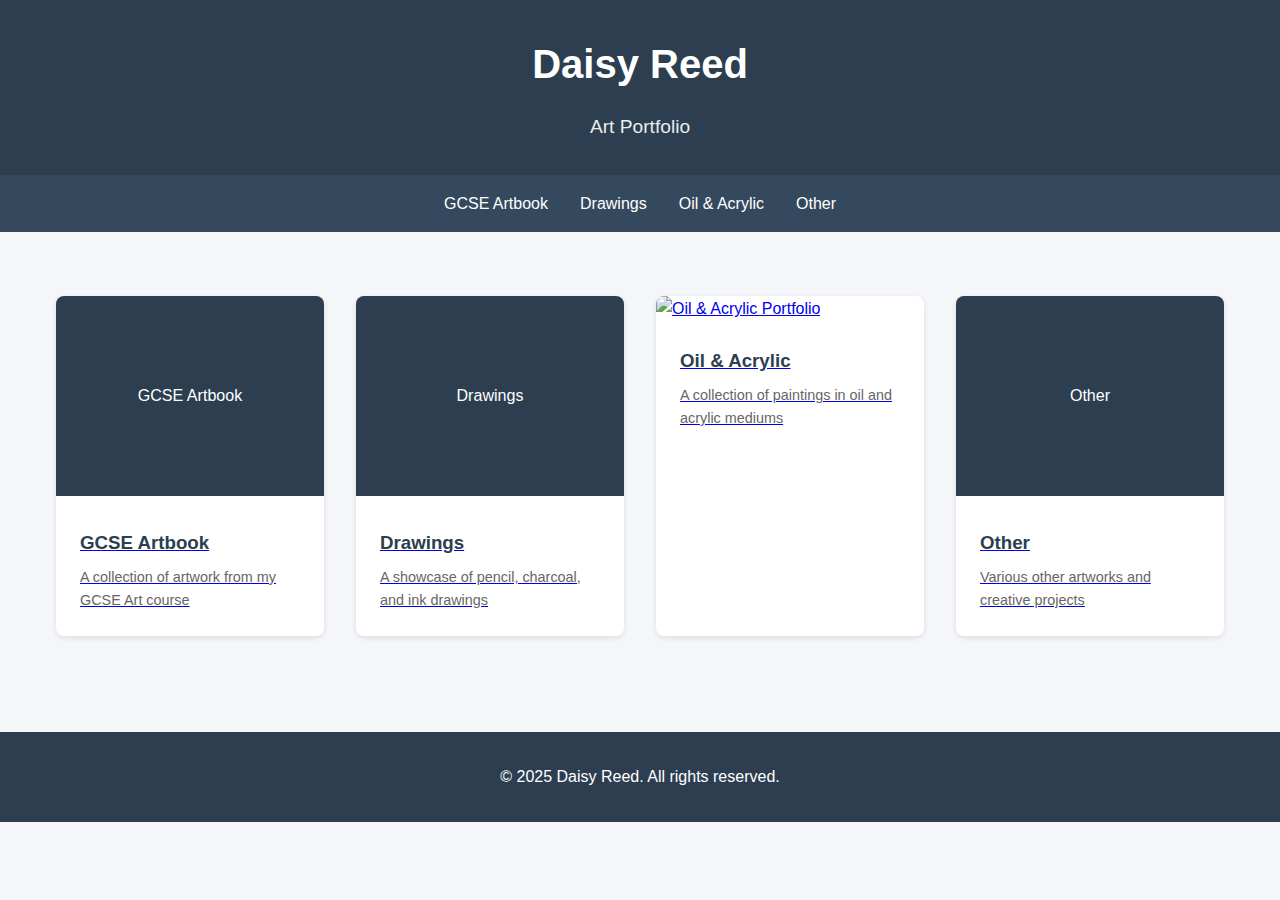
==== index.html @ 48e6d5b7 "Initial commit: Art portfolio website with categories and image carousels" ====
<!DOCTYPE html>
<html lang="en">
<head>
    <meta charset="UTF-8">
    <meta name="viewport" content="width=device-width, initial-scale=1.0">
    <title>Daisy Reed's Artwork</title>
    <link rel="stylesheet" href="styles/main.css">
</head>
<body>
    <header>
        <div class="header-content">
            <h1>Daisy Reed</h1>
            <p>Art Portfolio</p>
        </div>
    </header>

    <nav>
        <ul>
            <li><a href="gcse-artbook.html">GCSE Artbook</a></li>
            <li><a href="drawings.html">Drawings</a></li>
            <li><a href="oil-and-acrylic.html">Oil & Acrylic</a></li>
            <li><a href="other.html">Other</a></li>
        </ul>
    </nav>

    <main>
        <div class="portfolio-grid">
            <!-- GCSE Artbook Section -->
            <a href="gcse-artbook.html" class="portfolio-item" id="gcse-artbook">
                <img src="[data-uri]" alt="GCSE Artbook">
                <div class="portfolio-item-content">
                    <h3>GCSE Artbook</h3>
                    <p>A collection of artwork from my GCSE Art course</p>
                </div>
            </a>

            <!-- Drawings Section -->
            <a href="drawings.html" class="portfolio-item" id="drawings">
                <img src="[data-uri]" alt="Drawings Portfolio">
                <div class="portfolio-item-content">
                    <h3>Drawings</h3>
                    <p>A showcase of pencil, charcoal, and ink drawings</p>
                </div>
            </a>

            <!-- Oil & Acrylic Section -->
            <a href="oil-and-acrylic.html" class="portfolio-item" id="oil-and-acrylic">
                <img src="[data-uri]" alt="Oil & Acrylic Portfolio">
                <div class="portfolio-item-content">
                    <h3>Oil & Acrylic</h3>
                    <p>A collection of paintings in oil and acrylic mediums</p>
                </div>
            </a>

            <!-- Other Section -->
            <a href="other.html" class="portfolio-item" id="other">
                <img src="[data-uri]" alt="Other Artwork">
                <div class="portfolio-item-content">
                    <h3>Other</h3>
                    <p>Various other artworks and creative projects</p>
                </div>
            </a>
        </div>
    </main>

    <footer>
        <p>&copy; 2025 Daisy Reed. All rights reserved.</p>
    </footer>
</body>
</html>
---- styles/main.css ----
:root {
    --primary-color: #2c3e50;
    --secondary-color: #34495e;
    --accent-color: #e74c3c;
    --text-color: #333;
    --light-bg: #f5f6fa;
}

* {
    margin: 0;
    padding: 0;
    box-sizing: border-box;
}

body {
    font-family: 'Helvetica Neue', Arial, sans-serif;
    line-height: 1.6;
    color: var(--text-color);
    background-color: var(--light-bg);
}

header {
    background-color: var(--primary-color);
    color: white;
    padding: 2rem;
    text-align: center;
}

.header-content h1 {
    font-size: 2.5rem;
    margin-bottom: 1rem;
}

.header-content p {
    font-size: 1.2rem;
    opacity: 0.9;
}

nav {
    background-color: var(--secondary-color);
    padding: 1rem;
}

nav ul {
    list-style: none;
    display: flex;
    justify-content: center;
    gap: 2rem;
}

nav a {
    color: white;
    text-decoration: none;
    font-weight: 500;
    transition: color 0.3s ease;
}

nav a:hover {
    color: var(--accent-color);
}

main {
    max-width: 1200px;
    margin: 2rem auto;
    padding: 0 1rem;
}

.portfolio-grid {
    display: grid;
    grid-template-columns: repeat(auto-fit, minmax(250px, 1fr));
    gap: 2rem;
    padding: 2rem 0;
}

.portfolio-item {
    background: white;
    border-radius: 8px;
    overflow: hidden;
    box-shadow: 0 2px 5px rgba(0,0,0,0.1);
    transition: transform 0.3s ease;
    cursor: pointer;
}

.portfolio-item:hover {
    transform: translateY(-5px);
}

.portfolio-item img {
    width: 100%;
    height: 200px;
    object-fit: cover;
}

.portfolio-item-content {
    padding: 1.5rem;
}

.portfolio-item h3 {
    margin-bottom: 0.5rem;
    color: var(--primary-color);
}

.portfolio-item p {
    color: #666;
    font-size: 0.9rem;
}

footer {
    background-color: var(--primary-color);
    color: white;
    text-align: center;
    padding: 2rem;
    margin-top: 4rem;
}

/* Carousel Styles */
.carousel-container {
    position: relative;
    width: 100%;
    max-width: 800px;
    margin: 0 auto;
    overflow: hidden;
    border-radius: 8px;
    box-shadow: 0 4px 6px rgba(0, 0, 0, 0.1);
}

.carousel-track {
    position: relative;
    height: 500px;
}

.carousel-slide {
    position: absolute;
    top: 0;
    left: 0;
    width: 100%;
    height: 100%;
    opacity: 0;
    transition: opacity 0.5s ease-in-out;
}

.carousel-slide.active {
    opacity: 1;
}

.carousel-slide img {
    width: 100%;
    height: 100%;
    object-fit: contain;
    background-color: #000;
}

.carousel-caption {
    position: absolute;
    bottom: 0;
    left: 0;
    right: 0;
    padding: 1rem;
    background: rgba(0, 0, 0, 0.7);
    color: white;
    text-align: center;
}

.carousel-button {
    position: absolute;
    top: 50%;
    transform: translateY(-50%);
    background: rgba(0, 0, 0, 0.5);
    color: white;
    border: none;
    padding: 1rem;
    cursor: pointer;
    font-size: 1.5rem;
    transition: background-color 0.3s ease;
    z-index: 2;
}

.carousel-button:hover {
    background: rgba(0, 0, 0, 0.8);
}

.carousel-button.prev {
    left: 0;
    border-radius: 0 4px 4px 0;
}

.carousel-button.next {
    right: 0;
    border-radius: 4px 0 0 4px;
}

.carousel-dots {
    position: absolute;
    bottom: 1rem;
    left: 50%;
    transform: translateX(-50%);
    display: flex;
    gap: 0.5rem;
    z-index: 2;
}

.carousel-dot {
    width: 10px;
    height: 10px;
    border-radius: 50%;
    border: none;
    background: rgba(255, 255, 255, 0.5);
    cursor: pointer;
    transition: background-color 0.3s ease;
}

.carousel-dot.active {
    background: white;
}

/* Responsive Design */
@media (max-width: 768px) {
    nav ul {
        flex-direction: column;
        text-align: center;
        gap: 1rem;
    }

    .header-content h1 {
        font-size: 2rem;
    }

    .carousel-container {
        max-width: 100%;
    }

    .carousel-track {
        height: 300px;
    }
}
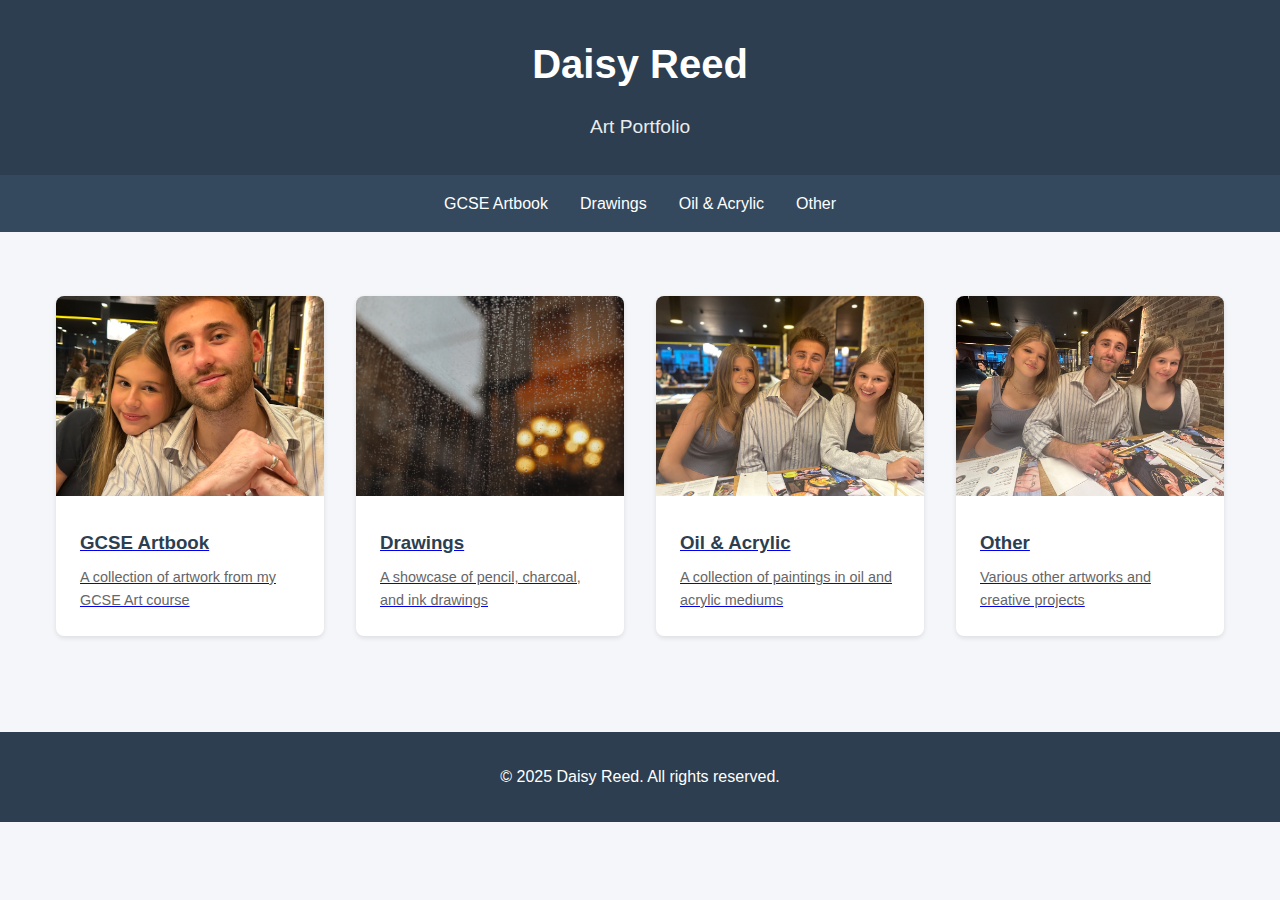
==== commit 38f7ac45: "Updated image filenames and increased gallery transition time to 7-9 seconds" ====
--- a/index.html
+++ b/index.html
@@ -27,7 +27,7 @@
         <div class="portfolio-grid">
             <!-- GCSE Artbook Section -->
             <a href="gcse-artbook.html" class="portfolio-item" id="gcse-artbook">
-                <img src="[data-uri]" alt="GCSE Artbook">
+                <img src="[data-uri]" alt="GCSE Artbook" class="category-preview" data-folder="gcse-artbook">
                 <div class="portfolio-item-content">
                     <h3>GCSE Artbook</h3>
                     <p>A collection of artwork from my GCSE Art course</p>
@@ -36,7 +36,7 @@
 
             <!-- Drawings Section -->
             <a href="drawings.html" class="portfolio-item" id="drawings">
-                <img src="[data-uri]" alt="Drawings Portfolio">
+                <img src="[data-uri]" alt="Drawings Portfolio" class="category-preview" data-folder="drawings">
                 <div class="portfolio-item-content">
                     <h3>Drawings</h3>
                     <p>A showcase of pencil, charcoal, and ink drawings</p>
@@ -45,7 +45,7 @@
 
             <!-- Oil & Acrylic Section -->
             <a href="oil-and-acrylic.html" class="portfolio-item" id="oil-and-acrylic">
-                <img src="[data-uri]" alt="Oil & Acrylic Portfolio">
+                <img src="[data-uri]" alt="Oil & Acrylic Portfolio" class="category-preview" data-folder="oil-and-acrylic">
                 <div class="portfolio-item-content">
                     <h3>Oil & Acrylic</h3>
                     <p>A collection of paintings in oil and acrylic mediums</p>
@@ -54,7 +54,7 @@
 
             <!-- Other Section -->
             <a href="other.html" class="portfolio-item" id="other">
-                <img src="[data-uri]" alt="Other Artwork">
+                <img src="[data-uri]" alt="Other Artwork" class="category-preview" data-folder="other">
                 <div class="portfolio-item-content">
                     <h3>Other</h3>
                     <p>Various other artworks and creative projects</p>
@@ -66,5 +66,7 @@
     <footer>
         <p>&copy; 2025 Daisy Reed. All rights reserved.</p>
     </footer>
+
+    <script type="module" src="scripts/gallery.js"></script>
 </body>
 </html>
--- a/styles/main.css
+++ b/styles/main.css
@@ -124,31 +124,66 @@
     box-shadow: 0 4px 6px rgba(0, 0, 0, 0.1);
 }
 
-.carousel-track {
-    position: relative;
-    height: 500px;
-}
-
-.carousel-slide {
-    position: absolute;
-    top: 0;
-    left: 0;
-    width: 100%;
-    height: 100%;
-    opacity: 0;
-    transition: opacity 0.5s ease-in-out;
-}
-
-.carousel-slide.active {
-    opacity: 1;
-}
-
-.carousel-slide img {
-    width: 100%;
-    height: 100%;
-    object-fit: contain;
-    background-color: #000;
-}
+        .carousel-track {
+            position: relative;
+            height: 70vh;
+            max-height: 600px;
+            min-height: 300px;
+            background-color: #000;
+        }
+
+        .carousel-slide {
+            position: absolute;
+            top: 0;
+            left: 0;
+            width: 100%;
+            height: 100%;
+            opacity: 0;
+            transition: opacity 0.5s ease-in-out;
+            display: flex;
+            align-items: center;
+            justify-content: center;
+        }
+
+        .carousel-slide.active {
+            opacity: 1;
+        }
+
+        .carousel-image-wrapper {
+            width: 100%;
+            height: 100%;
+            display: flex;
+            align-items: center;
+            justify-content: center;
+            background-color: #000;
+        }
+
+        .carousel-image-wrapper.landscape img {
+            width: 100%;
+            height: auto;
+            max-height: 100%;
+        }
+
+        .carousel-image-wrapper.portrait img {
+            height: 100%;
+            width: auto;
+            max-width: 100%;
+        }
+
+        .carousel-slide img {
+            max-width: 100%;
+            max-height: 100%;
+            object-fit: contain;
+            transition: opacity 0.3s ease;
+        }
+
+        /* Touch-friendly buttons */
+        @media (hover: none) {
+            .carousel-button {
+                opacity: 0.8;
+                padding: 1.5rem;
+            }
+        }
 
 .carousel-caption {
     position: absolute;
@@ -214,22 +249,84 @@
 }
 
 /* Responsive Design */
-@media (max-width: 768px) {
-    nav ul {
-        flex-direction: column;
-        text-align: center;
-        gap: 1rem;
-    }
-
-    .header-content h1 {
-        font-size: 2rem;
-    }
-
-    .carousel-container {
-        max-width: 100%;
-    }
-
-    .carousel-track {
-        height: 300px;
-    }
-}
+        @media (max-width: 768px) {
+            nav ul {
+                flex-direction: column;
+                text-align: center;
+                gap: 1rem;
+                padding: 0.5rem;
+            }
+
+            .header-content h1 {
+                font-size: 2rem;
+            }
+
+            .carousel-container {
+                max-width: 100%;
+                margin: 0;
+                border-radius: 0;
+            }
+
+            .carousel-track {
+                height: 60vh;
+                min-height: 300px;
+            }
+
+            .carousel-button {
+                padding: 1rem;
+                font-size: 1.2rem;
+                background: rgba(0, 0, 0, 0.6);
+            }
+
+            .portfolio-grid {
+                gap: 1rem;
+                padding: 1rem;
+            }
+
+            .portfolio-item {
+                margin-bottom: 1rem;
+            }
+
+            .artwork-description {
+                padding: 1rem;
+            }
+
+            .carousel-dots {
+                bottom: 0.5rem;
+            }
+
+            .carousel-dot {
+                width: 12px;
+                height: 12px;
+            }
+        }
+
+        @media (max-width: 480px) {
+            .header-content h1 {
+                font-size: 1.8rem;
+            }
+
+            nav {
+                padding: 0.5rem;
+            }
+
+            .carousel-track {
+                height: 50vh;
+            }
+
+            .carousel-caption {
+                font-size: 0.9rem;
+                padding: 0.5rem;
+            }
+
+            .carousel-button {
+                padding: 0.8rem;
+                font-size: 1rem;
+            }
+        }
+
+        @media (orientation: landscape) and (max-height: 500px) {
+            .carousel-track {
+                height: 80vh;
+            }
+        }
